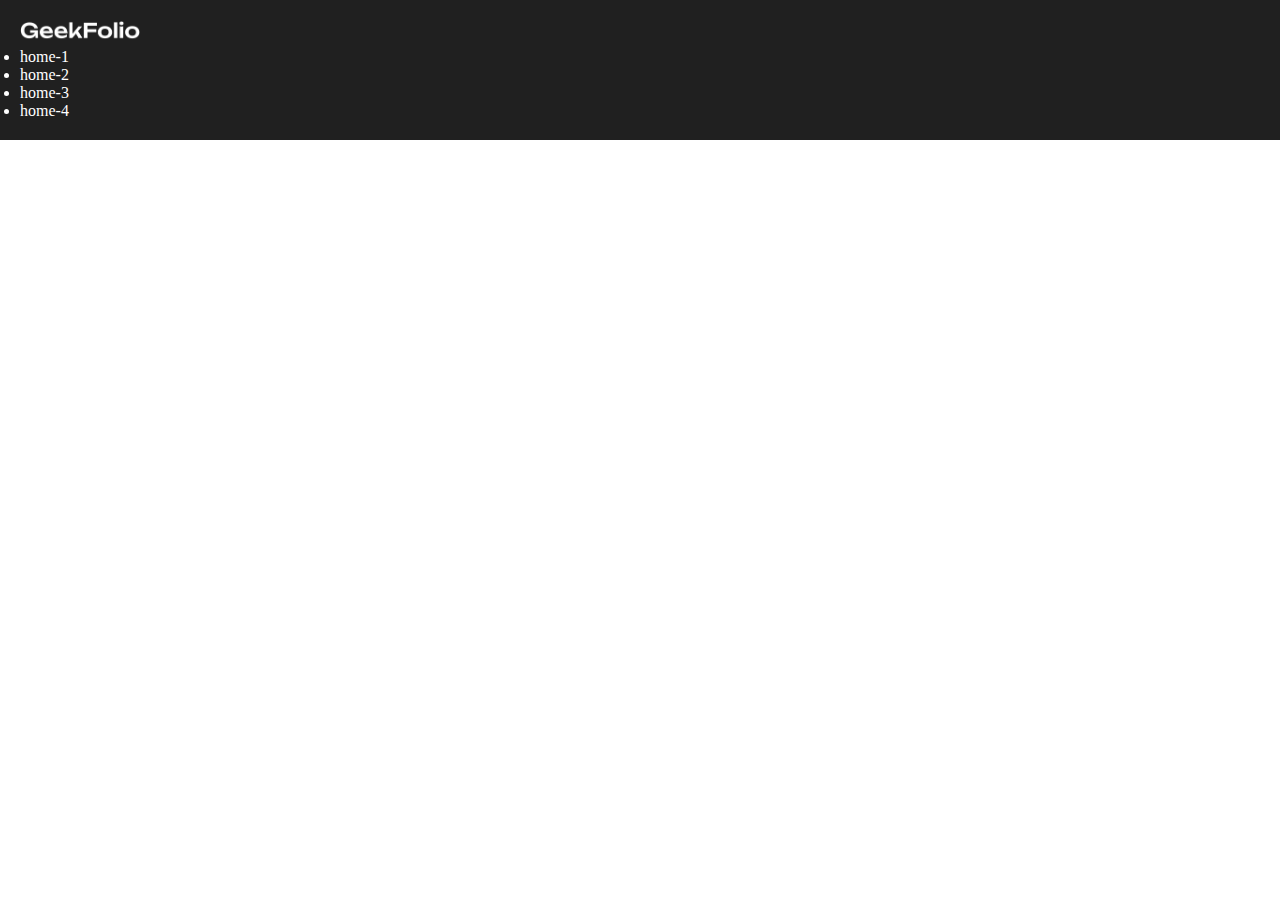
==== index.html @ 178af804 "header section completed" ====
<!DOCTYPE html>
<html lang="en">
<head>
    <meta charset="UTF-8">
    <meta name="viewport" content="width=device-width, initial-scale=1.0">
    <title>first conseptual website </title>
    <link rel="stylesheet" href="./style.css">

</head>
<body>
   <header>
    <nav>
        <div class="menu-container">
            <div class="logo">
                <img class="logo-photo" src="./logo/logo-light.png" alt="logo">
            </div>
            <div class="menus">
                <li>home-1</li>
                <li>home-2</li>
                <li>home-3</li>
                <li>home-4</li>
            </div>
        </div>
    </nav>
   </header>
   <main></main>
   <footer></footer>


</body>
</html>
---- style.css ----
*{
    margin: 0px;
    padding: 0px;
}
.menu-container{
    background-color: rgb(32, 32, 32);
    padding: 20px;
    color: white;
}

.logo-photo{
    width: 120px;
}
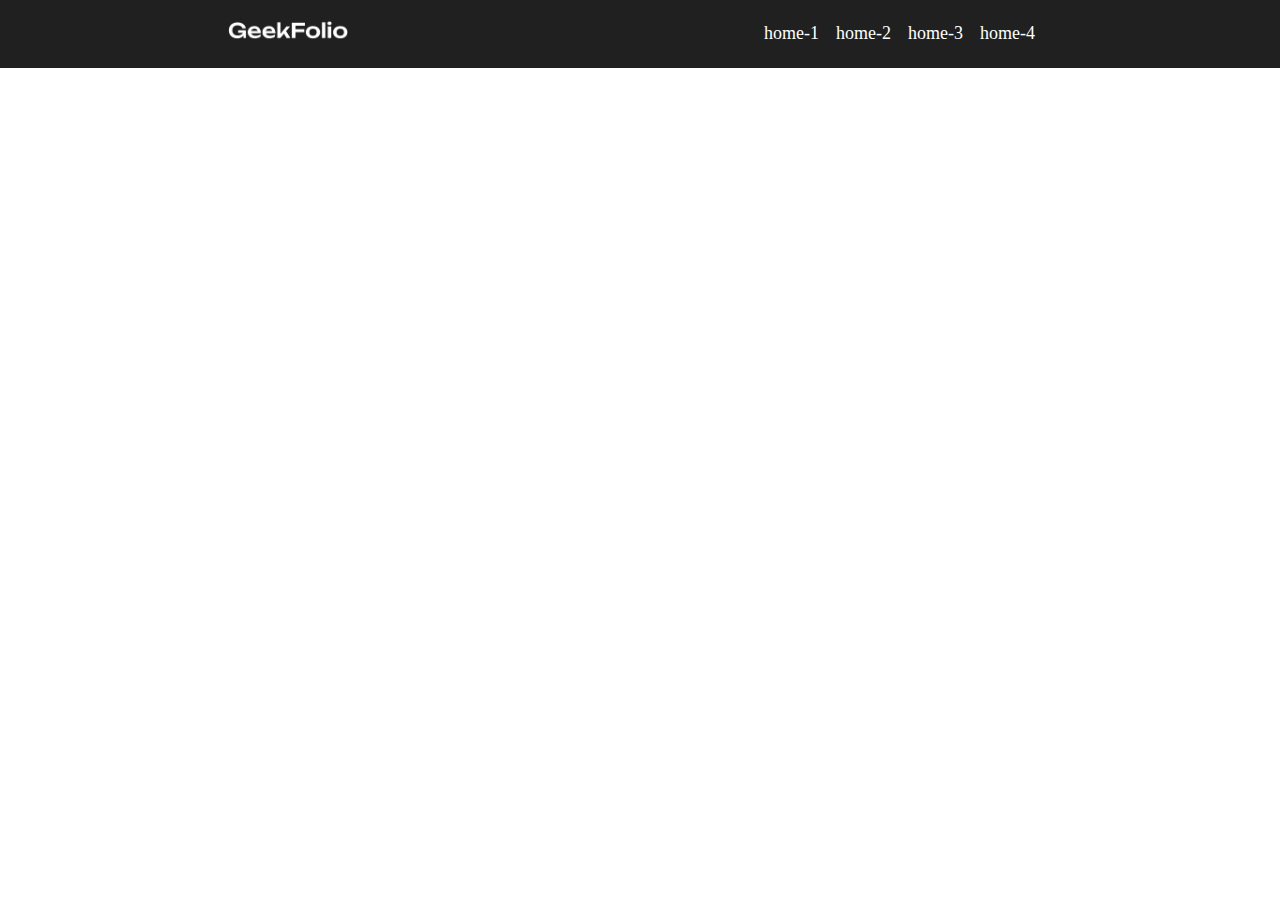
==== commit 5048bbeb: "header section completed" ====
--- a/index.html
+++ b/index.html
@@ -15,10 +15,10 @@
                 <img class="logo-photo" src="./logo/logo-light.png" alt="logo">
             </div>
             <div class="menus">
-                <li>home-1</li>
-                <li>home-2</li>
-                <li>home-3</li>
-                <li>home-4</li>
+                <li class="item">home-1</li>
+                <li class="item">home-2</li>
+                <li class="item">home-3</li>
+                <li class="item">home-4</li>
             </div>
         </div>
     </nav>
--- a/style.css
+++ b/style.css
@@ -6,8 +6,23 @@
     background-color: rgb(32, 32, 32);
     padding: 20px;
     color: white;
+    list-style: none;
+    display: flex;
+    align-items: center;
+    justify-content: space-around;
 }
-
+.menus{
+    display: flex;
+}
 .logo-photo{
     width: 120px;
+}
+.item{
+    margin-right: 10px;
+    padding-right: 7px;
+    font-size: 18px;
+    cursor: pointer;
+}
+.item:hover{
+    color: red;
 }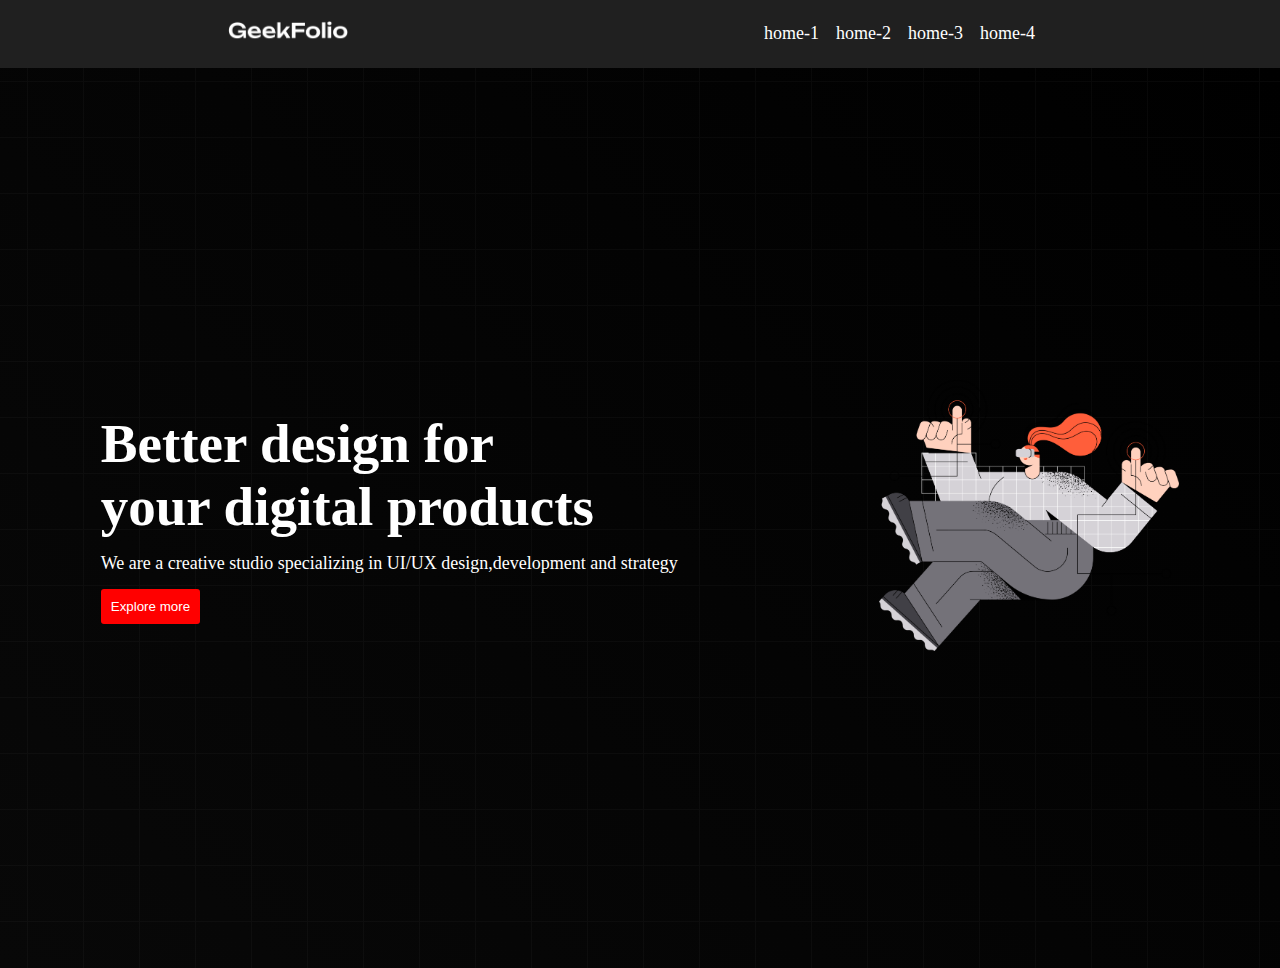
==== commit 40927566: "banner section" ====
--- a/index.html
+++ b/index.html
@@ -8,6 +8,7 @@
 
 </head>
 <body>
+    <!-- ====================start of a navbar section========================== -->
    <header>
     <nav>
         <div class="menu-container">
@@ -23,7 +24,33 @@
         </div>
     </nav>
    </header>
-   <main></main>
+   <!-- ====================end of a navbar section========================== -->
+
+
+   <main>
+    <!-- =============================== start of banner container =========================== -->
+        <section>
+            <div class="banner-container"> <!--start of banner section-->
+
+                <!-- ===================================== start left banner container ======================= -->
+                <div class="banner-text">
+                    <h1 class="title">Better design for <br> your digital products</h1>
+                    <p class="description">We are a creative studio specializing in UI/UX design,development and strategy</p>
+                    <button class="btn">Explore more</button>
+                </div>
+                <!-- =====================================end left banner container ======================= -->
+
+                
+                <!-- =====================================start left right container ======================= -->
+                <div class="banner-image">
+                    <img class="banner-img" src="./images/banner.png" alt="image is loading">
+                </div>
+                <!-- ===================================== end left banner container ======================= -->
+
+            </div><!--end of banner section-->
+        </section>
+   </main>
+   
    <footer></footer>
 
 
--- a/style.css
+++ b/style.css
@@ -25,4 +25,38 @@
 }
 .item:hover{
     color: red;
+}
+.banner-img{
+    width: 300px;
+}
+
+.banner-container{
+    color: white;
+    display: flex;
+    height: 100vh;
+    justify-content: space-around;
+    align-items: center;
+    background-image: url('./images/background.png'),linear-gradient(45deg,rgb(8, 8, 8),#000);
+}
+
+.title{
+    font-size: 55px;
+    font-size: bold;
+}
+.description{
+    font-size: 18px;
+    margin-top: 15px;
+    margin-bottom: 15px;
+}
+.btn{
+    padding: 10px;
+    background-color: red;
+    color: white;
+    border: none; 
+    border-radius: 3px;
+}
+.btn:hover{
+    background-color: aqua;
+    color: red;
+    cursor: pointer;
 }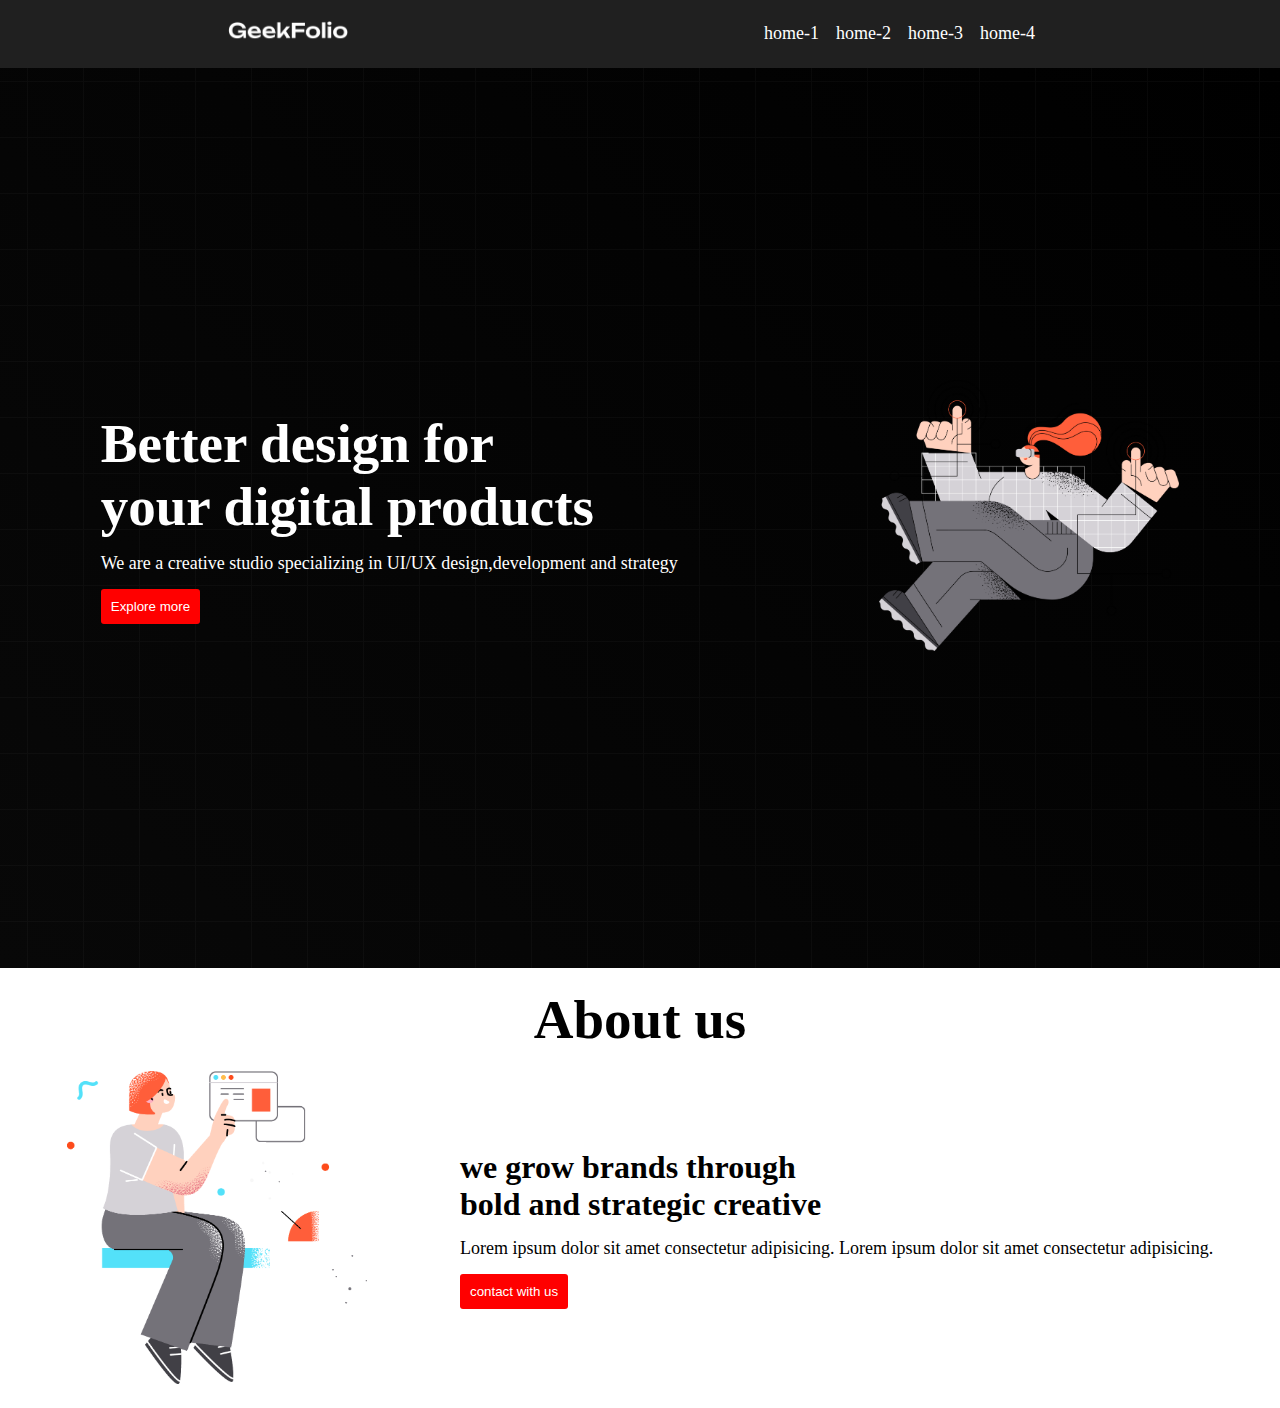
==== commit 7738ff6f: "about us section" ====
--- a/index.html
+++ b/index.html
@@ -49,6 +49,26 @@
 
             </div><!--end of banner section-->
         </section>
+
+        <!-- ========================== start of about us section =================== -->
+        <section>
+            <h1 class="title about-title">About us</h1>
+            <div class="about-container">
+                <div class="about-info">
+                    <h1>we grow brands through <br> bold and strategic creative</h1>
+                    <p class="description">Lorem ipsum dolor sit amet consectetur adipisicing.
+                        Lorem ipsum dolor sit amet consectetur adipisicing.
+                    </p>
+                    
+                    <button class="btn">contact with us</button>
+                </div>
+                <div class="about-photo">
+                    <img class="banner-img" src="./images/section.png" alt="">
+                </div>
+                
+            </div>
+        </section>
+        <!-- ========================== start of about us section =================== -->
    </main>
    
    <footer></footer>
--- a/style.css
+++ b/style.css
@@ -59,4 +59,15 @@
     background-color: aqua;
     color: red;
     cursor: pointer;
+}
+.about-container{
+    display: flex;
+    justify-content: space-around;
+    align-items: center;
+    flex-direction: row-reverse;
+    padding: 20px;
+}
+.about-title{
+    text-align: center;
+    padding-top: 20px;
 }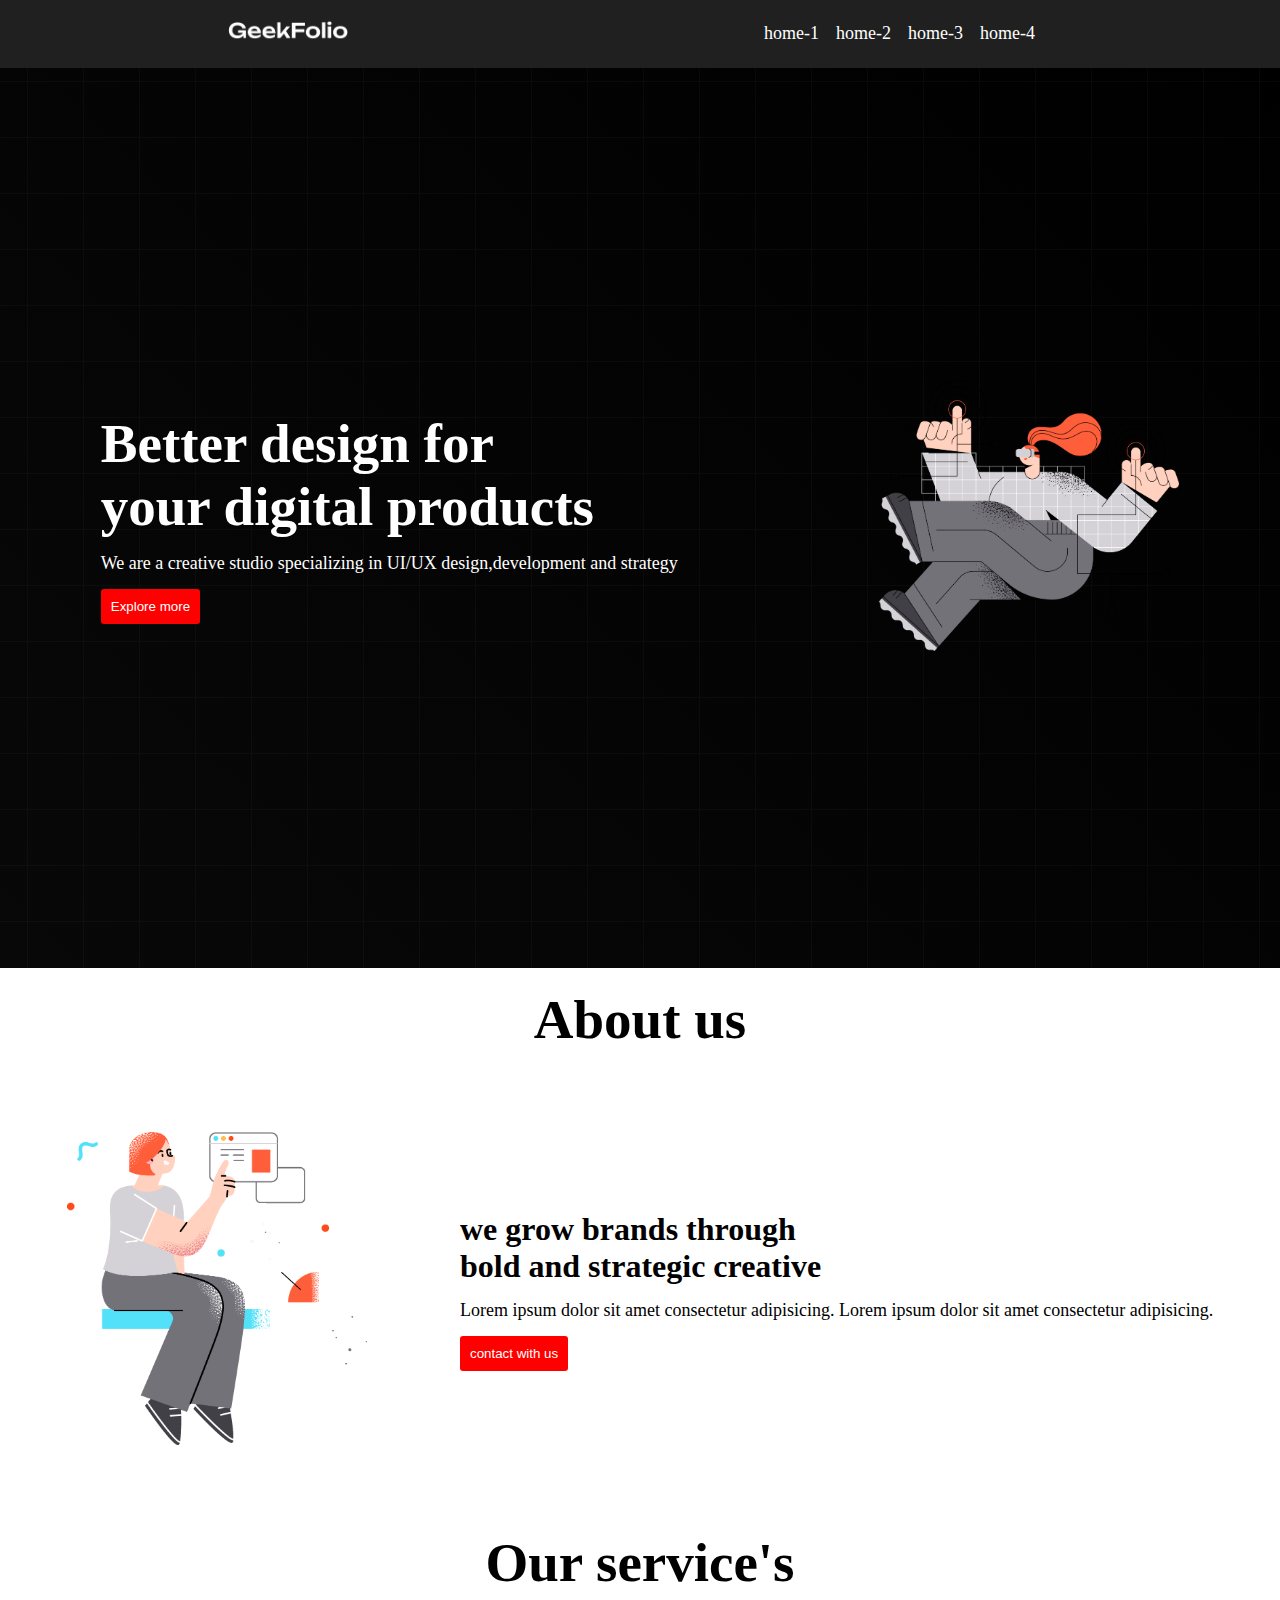
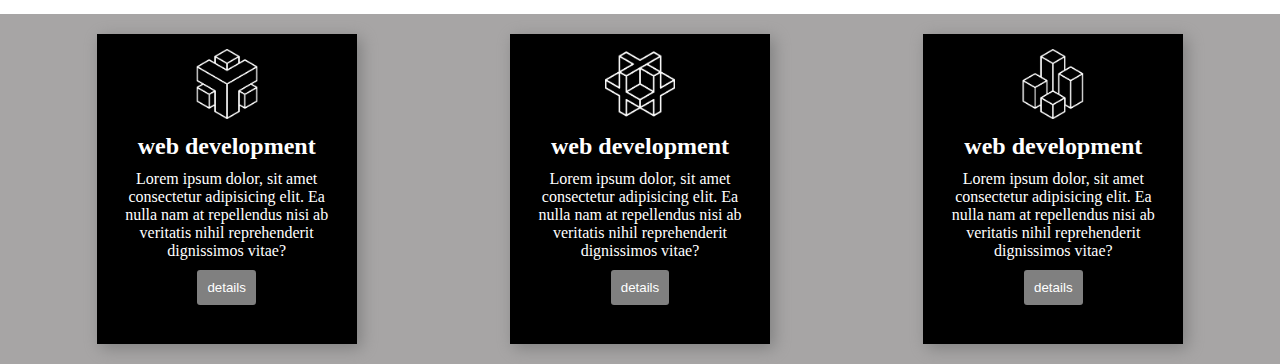
==== commit 6a4b7092: "services section" ====
--- a/index.html
+++ b/index.html
@@ -69,6 +69,33 @@
             </div>
         </section>
         <!-- ========================== start of about us section =================== -->
+
+        <!-- =============================== start of service section ================== -->
+        <section>
+            <h1 class="title about-title">Our service's</h1>
+            <div class="service-container">
+                <div class="box">
+                    <img class="icon" src="./icon/0.png" alt="">
+                    <h2 class="box-title">web development</h2>
+                    <p class="box-description">Lorem ipsum dolor, sit amet consectetur adipisicing elit. Ea nulla nam at repellendus nisi ab veritatis nihil reprehenderit dignissimos vitae?</p>
+                    <button class="btn box-btn">details</button>
+                </div>
+
+                <div class="box">
+                    <img class="icon" src="./icon/1.png" alt="">
+                    <h2 class="box-title">web development</h2>
+                    <p class="box-description">Lorem ipsum dolor, sit amet consectetur adipisicing elit. Ea nulla nam at repellendus nisi ab veritatis nihil reprehenderit dignissimos vitae?</p>
+                    <button class="btn box-btn">details</button>
+                </div>
+
+                <div class="box">
+                    <img class="icon" src="./icon/2.png" alt="">
+                    <h2 class="box-title">web development</h2>
+                    <p class="box-description">Lorem ipsum dolor, sit amet consectetur adipisicing elit. Ea nulla nam at repellendus nisi ab veritatis nihil reprehenderit dignissimos vitae?</p>
+                    <button class="btn box-btn">details</button>
+                </div>
+            </div>
+        </section>
    </main>
    
    <footer></footer>
--- a/style.css
+++ b/style.css
@@ -66,8 +66,42 @@
     align-items: center;
     flex-direction: row-reverse;
     padding: 20px;
+    height: 400px;
 }
 .about-title{
     text-align: center;
-    padding-top: 20px;
+    padding: 20px;
+}
+.box{
+    width: 230px;
+    height: 280px;
+    box-shadow: 4px 4px 15px grey;
+    background-color: black;
+    color: white;
+    text-align: center;
+    padding: 15px;
+}
+.icon{
+    width: 70px;
+    
+
+}
+
+.box-btn{
+    background-color: grey;
+    margin-top: 10px;
+}
+.box-description{
+    margin-top: 10px;
+}
+.box-title{
+    margin-top: 10px;
+    text-align: center;
+}
+.service-container{
+    display: flex;
+    background-color: rgb(167, 165, 165);
+    justify-content: space-around;
+    align-items: center;
+    padding: 20px;
 }